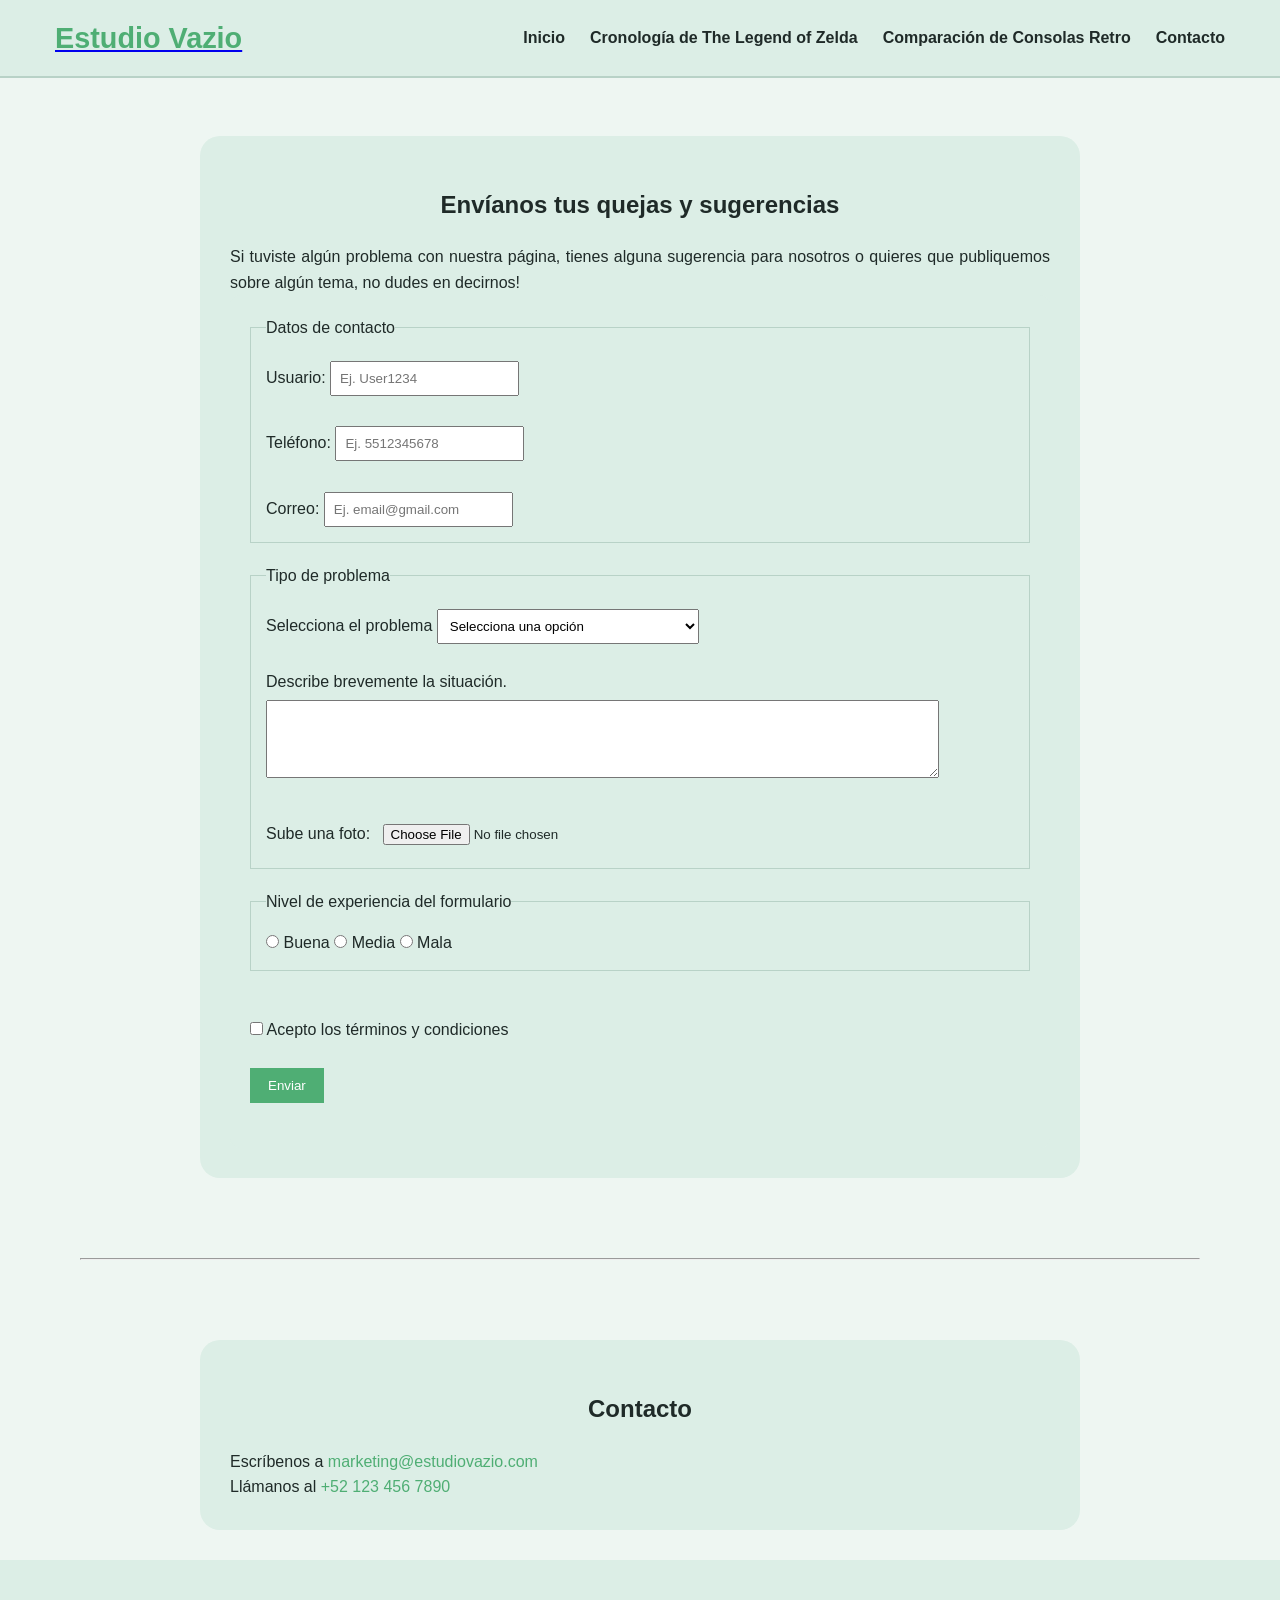
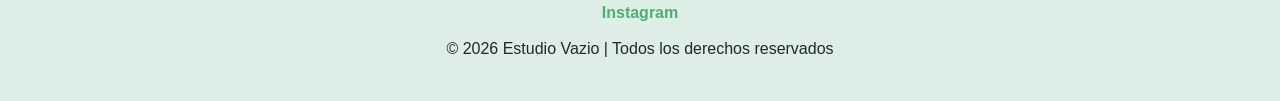
==== contacto.html @ d2d6caa6 "Add files via upload" ====
<!DOCTYPE html>
<html lang="en">

<head>
    <meta charset="UTF-8">
    <meta name="viewport" content="width=device-width, initial-scale=1.0">
    <<link rel="stylesheet" href="estilos.css">
    <title>estudio vazio</title>
</head>

<body>
    <header>
        <aside>
            <a href="index.html" aria-current="page">
                <h1>Estudio Vazio</h1>
            </a>
            <!-- NAVEGACIÓN GLOBAL -->
            <nav aria-label="Navegación principal">
                <a href="index.html" aria-current="page">Inicio</a>
                <a href="cronologiaZelda.html">Cronología de The Legend of Zelda</a>
                <a href="guiaDeConsolasRetro.html">Comparación de Consolas Retro</a>
                <a href="contacto.html">Contacto</a>
            </nav>
        </aside>
    </header>
    <main>
        <section>
            <h2>Envíanos tus quejas y sugerencias</h2>
            <p>
                Si tuviste algún problema con nuestra página, tienes alguna sugerencia para nosotros o quieres que publiquemos sobre algún tema, no dudes en decirnos!
            </p>
            <form action="#" method="post">
                <fieldset>
                    <legend>Datos de contacto</legend>
                    <label for="nombre">Usuario:</label>
                    <input type="text" id="nombre" name="nombre" required placeholder="Ej. User1234">
                    <br><br>
                    <label for="telefono">Teléfono:</label>
                    <input type="tel" id="telefono" name="telefono" pattern="[0-9]{10}" maxlength="10" minlength="10"
                        placeholder="Ej. 5512345678" inputmode="numeric" required>
                    <br><br>
                    <label for="correo">Correo:</label>
                    <input type="email" id="correo" name="correo" required placeholder="Ej. email@gmail.com">
                    <br>
                </fieldset>
                <fieldset>
                    <legend>Tipo de problema</legend>
                    <label for="nivel">Selecciona el problema</label>
                    <select id="nivel" name="nivel">
                        <option value="">Selecciona una opción</option>
                        <option value="errores">Errores gramaticales</option>
                        <option value="enlacesfaltantes">Botones o enlaces no funcionan</option>
                        <option value="temanuevo">Quiero que hablen sobre algo</option>
                        <option value="infomal">Información erronea o desactualizada</option>
                        <option value="otro">Otro</option>
                    </select>
                    <br><br>
                    <label for="comentario">Describe brevemente la situación.</label>
                    <br>
                    <textarea id="comentario" name="comentario" rows="4" cols="80"></textarea>
                    <br><br>
                    <label for="foto">Sube una foto:</label>
                    <input type="file" id="foto" name="foto"
                        accept="Formularios/Imagenes/*" capture="environment">
                    <br>
                </fieldset>
                <fieldset>
                    <legend>Nivel de experiencia del formulario</legend>
                    <input type="radio" id="buena" name="experiencia" value="buena">
                    <label for="buena">Buena</label>
                    <input type="radio" id="media" name="experiencia" value="media">
                    <label for="media">Media</label>
                    <input type="radio" id="mala" name="experiencia" value="mala">
                    <label for="mala">Mala</label>
                    <br>
                </fieldset>
                <br>
                <input type="checkbox" id="terminos" name="terminos" required>
                <label for="terminos">Acepto los términos y condiciones</label>
                <br><br>
                <button type="submit">Enviar</button>
                <br><br>
            </form>
        </section>
        <hr>

        <section id="enlaces">
            <aside>
                <h2>Contacto</h2>
                <p>
                    Escríbenos a
                    <a href="mailto:info@ejemplo.com?subject=Consulta&body=Hola">
                        marketing@estudiovazio.com
                    </a>
                </p>

                <p>
                    Llámanos al
                    <a href="tel:+521234567890">+52 123 456 7890</a>
                </p>
            </aside>
        </section>
    </main>
    <footer>
        <nav aria-label="Navegación del pie de página">
            <a href="https://www.instagram.com/p/B9NX8m5nA4o/" target="_blank" rel="external noopener">
                Instagram
            </a>
        </nav>

        <p>&copy; 2026 Estudio Vazio | Todos los derechos reservados</p>
    </footer>
</body>

</html>
---- estilos.css ----
/* =========================
VARIABLES DE COLOR
========================= */

:root {
    --bg: #eef6f2;
    --bg-sec: #dceee6;

    --primario: #4fae74;
    --secundario: #2c8f8f;

    --texto: #1f2a28;
    --borde: #b8d2c7;
}

@media (prefers-color-scheme: dark) {
    :root {
        --bg: #0f2e2b;
        --bg-sec: #123a34;

        --primario: #5cc28a;
        --secundario: #3fa5a5;

        --texto: #e9f5f0;
        --borde: #214c45;
    }
}

* {
    margin: 0;
    padding: 0;
    box-sizing: border-box;
}

body {
    font-family: Arial, Helvetica, sans-serif;
    background: var(--bg);
    color: var(--texto);
    line-height: 1.6;
}

header {
    position: fixed;
    top: 0;
    left: 0;
    width: 100%;
    background: var(--bg-sec);
    border-bottom: 2px solid var(--borde);
    z-index: 1000;
}

header aside {
    max-width: 1200px;
    margin: auto;
    display: flex;
    align-items: center;
    justify-content: space-between;
    padding: 15px;
}

header h1 {
    color: var(--primario);
    font-size: 1.8rem;
}

header nav {
    display: flex;
    gap: 25px;
}

nav {
    margin-left: 180px;
}

nav a {
    text-decoration: none;
    color: var(--texto);
    font-weight: bold
}

nav a:hover {
    color: var(--primario);
}

main {
    padding-top: 80px
}

section {
    margin-left: 200px;
    margin-right: 200px;
    margin-top: 30px;
    margin-bottom: 30px;
    background-color: var(--bg-sec);
    padding: 30px;
    border-radius: 20px;
}

hr {
    margin: 80px;
}

figure img {
    margin-top: 30px;
}

section img {
    border-radius: 10px;
}

section video {
    border-radius: 10px;
}

section p {
    text-align: justify;
}

section a {
    color: var(--primario);
    text-decoration: none;
}

section a:hover {
    color: var(--secundario);
}

dl {
    text-align: center;
}

h2 {
    text-align: center;
    margin: 20px
}

audio {
    margin-bottom: 40px;
}

footer {
    background-color: var(--bg-sec);
    text-align: center;
    padding: 40px;

    nav {
        margin-left: 0;
        margin-bottom: 10px;
    }

    a {
        color: var(--primario);
        text-decoration: none;
    }

    a:hover {
        color: var(--secundario);
    }
}

table {
    width: 100%;
    border-collapse: collapse;
    margin-top: 20px;
    margin-bottom: 30px;
}

.tabla {
    margin-left: 20px;
    margin-right: 20px;
}

caption {
    font-weight: bold;
    margin-bottom: 10px;
}

th,
td {
    border: 1px solid var(--borde);
    padding: 5px;
    text-align: center;
}

th {
    color: white;
}

section .enlaces {
    text-align: center;
}

li {
    margin-left: 60px;
    margin-top: 10px;
}

h3 {
    margin: 10px;
}

form {
    background: var(--bg-sec);
    padding: 20px;
    border-radius: 10px;
}

fieldset {
    border: 1px solid var(--borde);
    padding: 15px;
    margin-bottom: 20px;
}

input,
textarea,
select {
    padding: 8px;
    margin-top: 5px;
}

button {
    padding: 10px 18px;
    background: var(--primario);
    color: white;
    border: none;
    cursor: pointer;
}

button:hover {
    background: var(--secundario);
}

main .cartas:first-of-type {
    display: grid;
    grid-template-columns: 1fr 1fr;
    gap: 40px;
    justify-items: center;
}

.card {
    display: flex;
    flex-direction: column;
    align-items: center;
    text-decoration: none;
    background: var(--bg-sec);
    padding: 0px;
    border-radius: 10px;
    border: 1px solid var(--borde);
    color: var(--texto);
    width: 100%;
    max-width: 350px;
    transition: .2s;
}

.card:hover {
    transform: translateY(-5px);
    box-shadow: 0 8px 15px rgba(0, 0, 0, 0.15);
}

.card img {
    margin-top: 10px;
    border-radius: 6px;
}
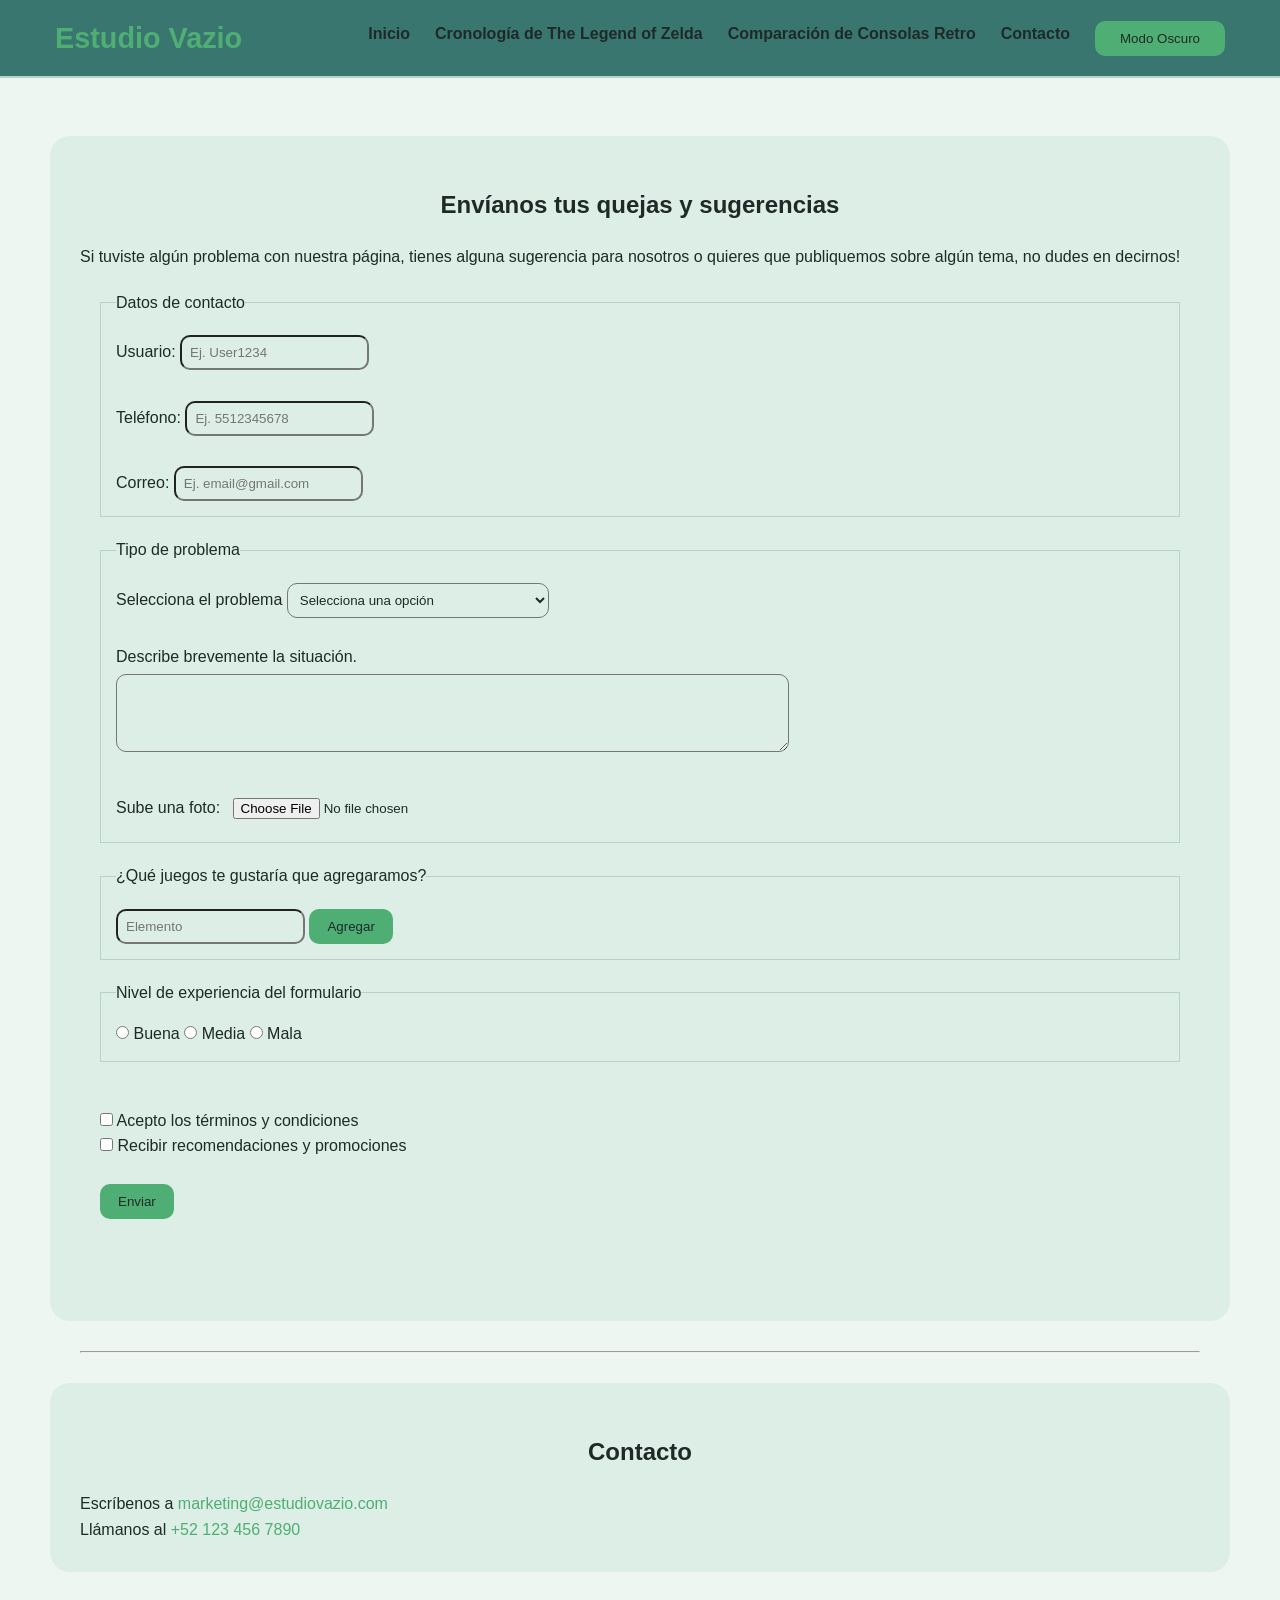
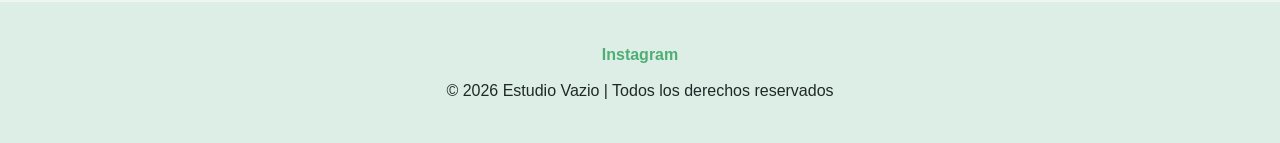
==== commit 7300ade5: "Add files via upload" ====
--- a/contacto.html
+++ b/contacto.html
@@ -10,6 +10,7 @@
 
 <body>
     <header>
+        <button id="arriba">↑</button>
         <aside>
             <a href="index.html" aria-current="page">
                 <h1>Estudio Vazio</h1>
@@ -20,27 +21,29 @@
                 <a href="cronologiaZelda.html">Cronología de The Legend of Zelda</a>
                 <a href="guiaDeConsolasRetro.html">Comparación de Consolas Retro</a>
                 <a href="contacto.html">Contacto</a>
+                <button id="modo" onclick="cambiarModo()">Modo Oscuro</button>
             </nav>
         </aside>
     </header>
     <main>
+        
         <section>
             <h2>Envíanos tus quejas y sugerencias</h2>
             <p>
                 Si tuviste algún problema con nuestra página, tienes alguna sugerencia para nosotros o quieres que publiquemos sobre algún tema, no dudes en decirnos!
             </p>
-            <form action="#" method="post">
+            <form action="#" method="post" id="formulario">
                 <fieldset>
                     <legend>Datos de contacto</legend>
                     <label for="nombre">Usuario:</label>
-                    <input type="text" id="nombre" name="nombre" required placeholder="Ej. User1234">
+                    <input type="text" id="nombre" name="nombre" placeholder="Ej. User1234">
                     <br><br>
                     <label for="telefono">Teléfono:</label>
-                    <input type="tel" id="telefono" name="telefono" pattern="[0-9]{10}" maxlength="10" minlength="10"
-                        placeholder="Ej. 5512345678" inputmode="numeric" required>
+                    <input type="tel" id="telefono" name="telefono"
+                        placeholder="Ej. 5512345678" inputmode="numeric">
                     <br><br>
                     <label for="correo">Correo:</label>
-                    <input type="email" id="correo" name="correo" required placeholder="Ej. email@gmail.com">
+                    <input id="correo" name="correo" placeholder="Ej. email@gmail.com">
                     <br>
                 </fieldset>
                 <fieldset>
@@ -65,6 +68,12 @@
                     <br>
                 </fieldset>
                 <fieldset>
+                    <legend>¿Qué juegos te gustaría que agregaramos?</legend>
+                    <input type="text" id="tarea" placeholder="Elemento">
+                    <button onclick="agregar()">Agregar</button>
+                    <ul id="list"></ul>
+                </fieldset>
+                <fieldset>
                     <legend>Nivel de experiencia del formulario</legend>
                     <input type="radio" id="buena" name="experiencia" value="buena">
                     <label for="buena">Buena</label>
@@ -77,13 +86,17 @@
                 <br>
                 <input type="checkbox" id="terminos" name="terminos" required>
                 <label for="terminos">Acepto los términos y condiciones</label>
+                <br>
+                <input type="checkbox" id="promo" name="promo" >
+                <label for="promo">Recibir recomendaciones y promociones</label>
                 <br><br>
                 <button type="submit">Enviar</button>
                 <br><br>
+                <p id="mensaje"></p>
+                <br>
             </form>
         </section>
         <hr>
-
         <section id="enlaces">
             <aside>
                 <h2>Contacto</h2>
@@ -110,6 +123,7 @@
 
         <p>&copy; 2026 Estudio Vazio | Todos los derechos reservados</p>
     </footer>
+    <script src="script.js"></script>
 </body>
 
 </html>
--- a/estilos.css
+++ b/estilos.css
@@ -5,6 +5,7 @@
 :root {
     --bg: #eef6f2;
     --bg-sec: #dceee6;
+    --bg-header: #397670;
 
     --primario: #4fae74;
     --secundario: #2c8f8f;
@@ -13,17 +14,16 @@
     --borde: #b8d2c7;
 }
 
-@media (prefers-color-scheme: dark) {
-    :root {
-        --bg: #0f2e2b;
-        --bg-sec: #123a34;
-
-        --primario: #5cc28a;
-        --secundario: #3fa5a5;
-
-        --texto: #e9f5f0;
-        --borde: #214c45;
-    }
+.oscuro {
+    --bg: #0f2e2b;
+    --bg-sec: #123a34;
+    --bg-header: #133935;
+
+    --primario: #5cc28a;
+    --secundario: #3fa5a5;
+
+    --texto: #e9f5f0;
+    --borde: #214c45;
 }
 
 * {
@@ -37,6 +37,16 @@
     background: var(--bg);
     color: var(--texto);
     line-height: 1.6;
+}
+
+.zelda {
+    padding-top: 80px;
+    display: grid;
+    grid-template-columns: 300px 1fr;
+
+    section, hr {
+        grid-column: 2;
+    }
 }
 
 header {
@@ -44,7 +54,7 @@
     top: 0;
     left: 0;
     width: 100%;
-    background: var(--bg-sec);
+    background: var(--bg-header);
     border-bottom: 2px solid var(--borde);
     z-index: 1000;
 }
@@ -56,6 +66,10 @@
     align-items: center;
     justify-content: space-between;
     padding: 15px;
+
+    a {
+        text-decoration: none;
+    }
 }
 
 header h1 {
@@ -68,10 +82,6 @@
     gap: 25px;
 }
 
-nav {
-    margin-left: 180px;
-}
-
 nav a {
     text-decoration: none;
     color: var(--texto);
@@ -80,15 +90,24 @@
 
 nav a:hover {
     color: var(--primario);
+    text-decoration: none;
+}
+
+nav[aria-labelledby="tocTitle"] {
+    margin-top: 50px;
+    margin-left: 20px;
+    margin-bottom: -1000px;
+    grid-column: 1;
+    top: 80px;
 }
 
 main {
-    padding-top: 80px
+    padding-top: 80px;
 }
 
 section {
-    margin-left: 200px;
-    margin-right: 200px;
+    margin-left: 50px;
+    margin-right: 50px;
     margin-top: 30px;
     margin-bottom: 30px;
     background-color: var(--bg-sec);
@@ -97,7 +116,10 @@
 }
 
 hr {
-    margin: 80px;
+    margin-top: 30px;
+    margin-bottom: 30px;
+    margin-left: 80px;
+    margin-right: 80px;
 }
 
 figure img {
@@ -177,13 +199,16 @@
 
 th,
 td {
-    border: 1px solid var(--borde);
+    border: 2px solid var(--borde);
     padding: 5px;
     text-align: center;
+    img {
+        height: 150px;
+    }
 }
 
 th {
-    color: white;
+    color: var(--texto);
 }
 
 section .enlaces {
@@ -216,18 +241,32 @@
 select {
     padding: 8px;
     margin-top: 5px;
+    background: var(--bg-sec);
+    color: var(--texto);
+    border-radius: 10px;
 }
 
 button {
     padding: 10px 18px;
     background: var(--primario);
-    color: white;
+    color: var(--texto);
     border: none;
     cursor: pointer;
+    border-radius: 10px;
 }
 
 button:hover {
     background: var(--secundario);
+}
+
+#arriba {
+    position:fixed;
+    bottom: 20px;
+    right: 20px;
+}
+
+#modo {
+    width: 130px;
 }
 
 main .cartas:first-of-type {
@@ -235,6 +274,8 @@
     grid-template-columns: 1fr 1fr;
     gap: 40px;
     justify-items: center;
+    margin-left: 200px;
+    margin-right: 200px;
 }
 
 .card {
@@ -260,4 +301,19 @@
 .card img {
     margin-top: 10px;
     border-radius: 6px;
-}+}
+
+#miniaturas {
+    text-align: center;
+}
+
+.imagenPrincipal {
+    text-align: center;
+    margin:0;
+
+    #principal {
+        height: 500px;
+        margin: 0;
+    }
+}
+
